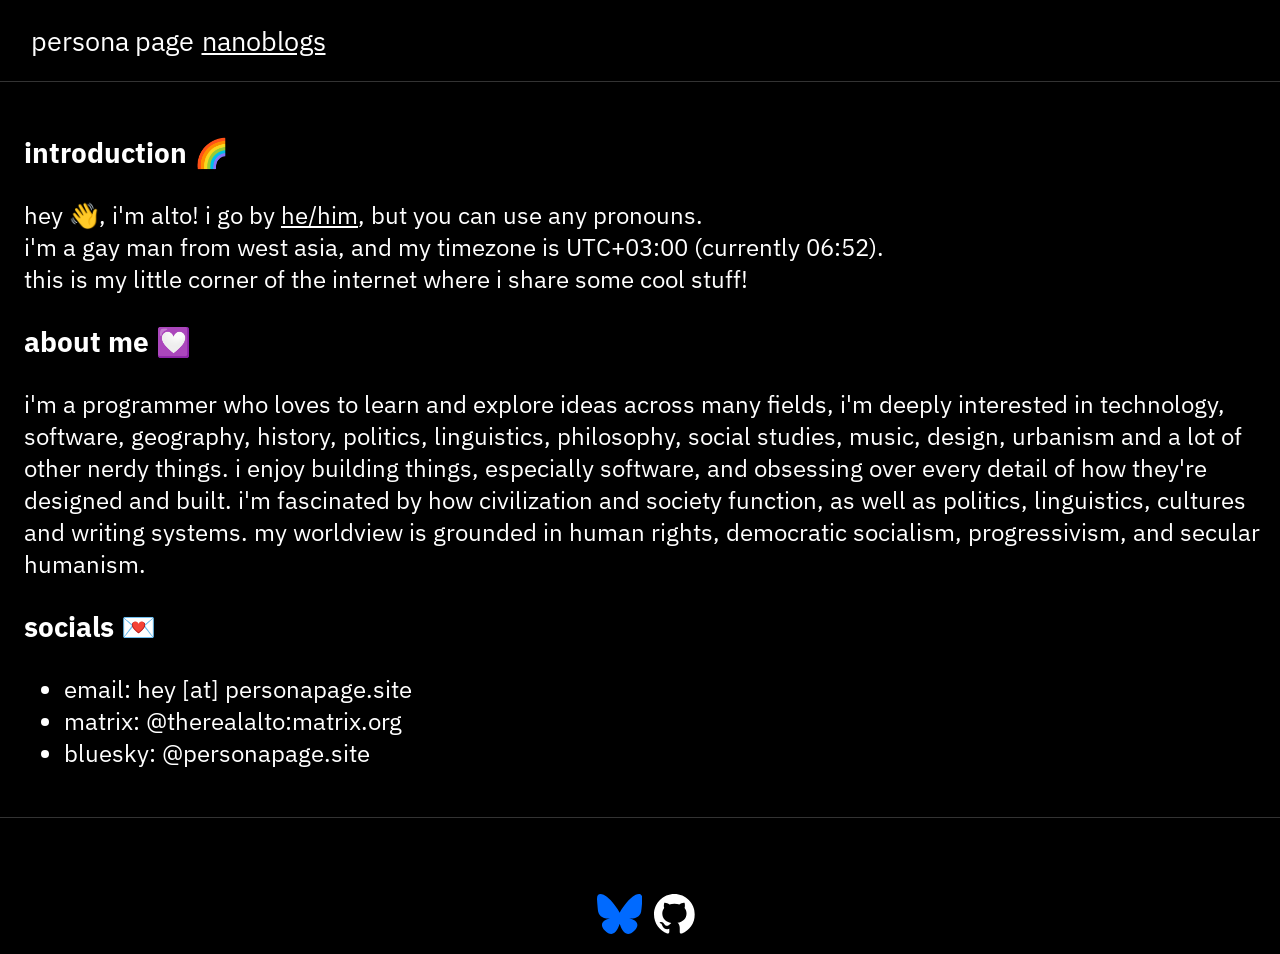
==== index.html @ 2a002d5f "Make social media icons smaller" ====
<!DOCTYPE html>
<html lang="en">
    <head>
        <meta charset="UTF-8" />
        <meta name="viewport" content="width=device-width, initial-scale=1.0" />
        <title>persona page</title>
        <link rel="stylesheet" href="style.css" />
    </head>
    <body>
        <div class="title-bar ibm-plex-sans-font">
            <div class="link-active"><a href="/">persona page</a></div>
            <div class="link-inactive"><a href="nanoblogs">nanoblogs</a></div>
        </div>
        <div class="main-content ibm-plex-sans-font">
            <h3>introduction <i class="serenityos-emoji-font">🌈</i></h3>
            hey <i class="serenityos-emoji-font">👋</i>, i'm alto! i go by <a class="link" href="https://en.wikipedia.org/wiki/He_(pronoun)">he/him</a>, but you can use any pronouns.
            <br>
            i'm a gay man from west asia, and my timezone is UTC+03:00 (currently <span id="current-time"></span>).
            <br>
            this is my  little corner of the internet where i share some cool stuff!
            <h3>about me <i class="serenityos-emoji-font">💟</i></h3>
            i'm a programmer who loves to learn and explore ideas across many fields, i'm deeply interested in technology, software, geography, history, politics, linguistics, philosophy, social studies, music, design, urbanism and a lot of other nerdy things.
            i enjoy building things, especially software, and obsessing over every detail of how they're designed and built.
            i'm fascinated by how civilization and society function, as well as politics, linguistics, cultures and writing systems.
            my worldview is grounded in human rights, democratic socialism, progressivism, and secular humanism.
            <h3>socials <i class="serenityos-emoji-font">💌</i></h3>
            <ul>
                <li>email: hey [at] personapage.site</li>
                <li>matrix: @therealalto:matrix.org</li>
                <li>bluesky: @personapage.site</li>
            </ul>
        </div>
        <div class="footer ibm-plex-sans-font">
            <div class="social-media-icons-container">
                <a href="https://bsky.app/profile/personapage.site">
                    <div class="social-media-icons">
                        <svg width="auto" height="40" viewBox="0 0 568 501" fill="none" xmlns="http://www.w3.org/2000/svg">
                            <path d="M123.121 33.6637C188.241 82.5526 258.281 181.681 284 234.873C309.719 181.681 379.759 82.5526 444.879 33.6637C491.866 -1.61183 568 -28.9064 568 57.9464C568 75.2916 558.055 203.659 552.222 224.501C531.947 296.954 458.067 315.434 392.347 304.249C507.222 323.8 536.444 388.56 473.333 453.32C353.473 576.312 301.061 422.461 287.631 383.039C285.169 375.812 284.017 372.431 284 375.306C283.983 372.431 282.831 375.812 280.369 383.039C266.939 422.461 214.527 576.312 94.6667 453.32C31.5556 388.56 60.7778 323.8 175.653 304.249C109.933 315.434 36.0535 296.954 15.7778 224.501C9.94525 203.659 0 75.2916 0 57.9464C0 -28.9064 76.1345 -1.61183 123.121 33.6637Z" fill="#006AFF"/>
                        </svg>
                    </div>
                </a>
                <a href="https://github.com/personapage/personapage.github.io">
                    <div class="social-media-icons">
                        <svg width="auto" height="40" viewBox="0 0 98 96" fill="none" xmlns="http://www.w3.org/2000/svg">
                            <g clip-path="url(#clip0_730_27136)">
                                <path d="M41.4395 69.3848C28.8066 67.8535 19.9062 58.7617 19.9062 46.9902C19.9062 42.2051 21.6289 37.0371 24.5 33.5918C23.2559 30.4336 23.4473 23.7344 24.8828 20.959C28.7109 20.4805 33.8789 22.4902 36.9414 25.2656C40.5781 24.1172 44.4062 23.543 49.0957 23.543C53.7852 23.543 57.6133 24.1172 61.0586 25.1699C64.0254 22.4902 69.2891 20.4805 73.1172 20.959C74.457 23.543 74.6484 30.2422 73.4043 33.4961C76.4668 37.1328 78.0937 42.0137 78.0937 46.9902C78.0937 58.7617 69.1934 67.6621 56.3691 69.2891C59.623 71.3945 61.8242 75.9883 61.8242 81.252L61.8242 91.2051C61.8242 94.0762 64.2168 95.7031 67.0879 94.5547C84.4102 87.9512 98 70.6289 98 49.1914C98 22.1074 75.9883 6.69539e-07 48.9043 4.309e-07C21.8203 1.92261e-07 -1.9479e-07 22.1074 -4.3343e-07 49.1914C-6.20631e-07 70.4375 13.4941 88.0469 31.6777 94.6504C34.2617 95.6074 36.75 93.8848 36.75 91.3008L36.75 83.6445C35.4102 84.2188 33.6875 84.6016 32.1562 84.6016C25.8398 84.6016 22.1074 81.1563 19.4277 74.7441C18.375 72.1602 17.2266 70.6289 15.0254 70.3418C13.877 70.2461 13.4941 69.7676 13.4941 69.1934C13.4941 68.0449 15.4082 67.1836 17.3223 67.1836C20.0977 67.1836 22.4902 68.9063 24.9785 72.4473C26.8926 75.2227 28.9023 76.4668 31.2949 76.4668C33.6875 76.4668 35.2187 75.6055 37.4199 73.4043C39.0469 71.7773 40.291 70.3418 41.4395 69.3848Z" fill="white"/>
                            </g>
                            <defs>
                                <clipPath id="clip0_730_27136">
                                    <rect width="98" height="96" fill="white"/>
                                </clipPath>
                            </defs>
                        </svg>
                    </div>
                </a>
            </div>
        </div>
        <script src="script.js"></script>
    </body>
</html>
---- style.css ----
@import url('https://fonts.googleapis.com/css2?family=IBM+Plex+Sans:ital,wght@0,100..700;1,100..700&display=swap');
@import url('https://linusg.github.io/serenityos-emoji-font/SerenityOS-Emoji.css');

body {
    margin: 0;
    background-color: black;
}
.title-bar {
    border-bottom: 1px;
    border-color: #333;
    border-bottom-style: solid;
    width: 98.5%;
    height: 4vh;
    padding: 2.5vh;
    font-size: 3vh;
    background-color: black;
    color: white;
    display: flex;
}

.ibm-plex-sans-font {
    font-family: "IBM Plex Sans", Arial, sans-serif;
    font-optical-sizing: auto;
    font-weight: 400;
    font-style: normal;
}

.serenityos-emoji-font {
    font-family: "SerenityOS Emoji";
    font-style: normal;
}

.main-content {
    color: white;
    padding: 24px;
    font-size: 24px;
    min-height: 70vh;
    width: 98.5%;
}

.link {
    color: white;
}

.link-active {
    margin-left: 8px;
}

.link-active a {
    color: white;
    text-decoration: none;
}

.link-inactive {
    margin-left: 8px;
}

.link-inactive a {
    color: white;
}

.nanoblog-post {
    border-width: 2px;
    border-color: #333;
    border-style: solid;
    border-radius: 16px;
    width: 90%;
    height: 10%;
    padding: 16px;
}

.footer {
    border-top-width: 1px;
    border-top-style: solid;
    border-top-color: #333;
    color: white;
    padding: 16px;
    background-color: black;
}

.social-media-icons {
    margin-left: 12px;
}

.social-media-icons-container {
    display: flex;
    justify-content: center;
    margin-top: 60px;
}
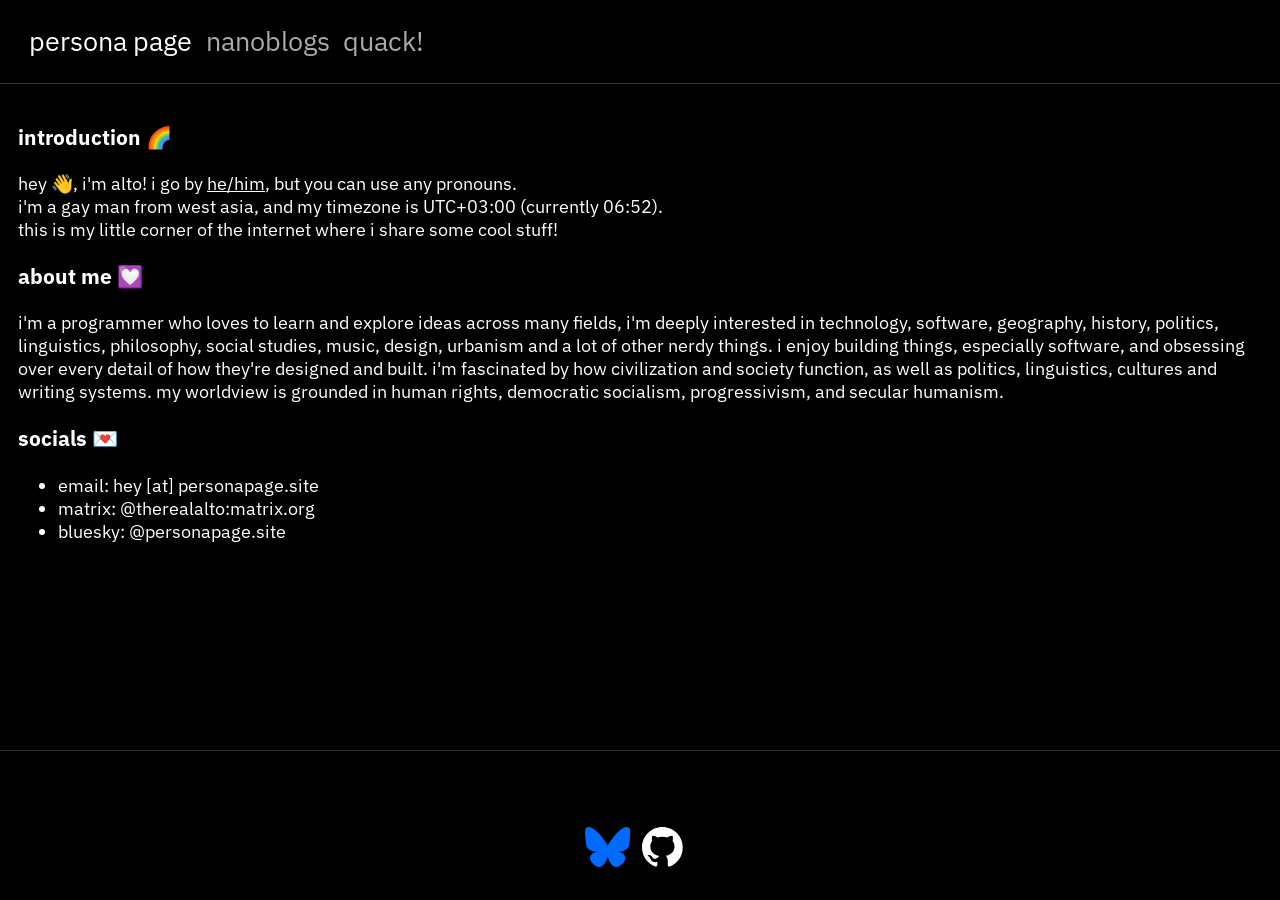
==== commit 266b3b7e: "Create sidebar and add quack-game page" ====
--- a/index.html
+++ b/index.html
@@ -3,27 +3,39 @@
     <head>
         <meta charset="UTF-8" />
         <meta name="viewport" content="width=device-width, initial-scale=1.0" />
+        <link rel="icon" type="image/x-icon" href="static/favicons/favicon.ico" sizes="any">
+        <link rel="icon" type="image/png" sizes="32x32" href="static/favicons/favicon-32x32.png">
+        <link rel="icon" type="image/png" sizes="16x16" href="static/favicons/favicon-16x16.png">
+        <link rel="apple-touch-icon" href="static/favicon.png" />
+        <link rel="shortcut icon" href="static/favicons/favicon.png" />
         <title>persona page</title>
         <link rel="stylesheet" href="style.css" />
     </head>
     <body>
         <div class="title-bar ibm-plex-sans-font">
             <div class="link-active"><a href="/">persona page</a></div>
-            <div class="link-inactive"><a href="nanoblogs">nanoblogs</a></div>
+            <div class="link-inactive"><a href="/nanoblogs">nanoblogs</a></div>
+            <div class="link-inactive"><a href="/quack-game">quack!</a></div>
+            <button class="material-symbols-rounded" id="toggle-sidebar-button" onclick="toggleSidebar()">menu</button>
+        </div>
+        <div id="sidebar" class="ibm-plex-sans-font">
+            <div><a class="link-active-sidebar" href="/">persona page</a></div>
+            <div><a class="link-inactive-sidebar" href="/nanoblogs">nanoblogs</a></div>
+            <div><a class="link-inactive-sidebar" href="/quack-game">quack!</a></div>
         </div>
         <div class="main-content ibm-plex-sans-font">
-            <h3>introduction <i class="serenityos-emoji-font">🌈</i></h3>
-            hey <i class="serenityos-emoji-font">👋</i>, i'm alto! i go by <a class="link" href="https://en.wikipedia.org/wiki/He_(pronoun)">he/him</a>, but you can use any pronouns.
+            <h3>introduction 🌈</h3>
+            hey 👋, i'm alto! i go by <a class="link" href="https://en.wikipedia.org/wiki/He_(pronoun)">he/him</a>, but you can use any pronouns.
             <br>
             i'm a gay man from west asia, and my timezone is UTC+03:00 (currently <span id="current-time"></span>).
             <br>
             this is my  little corner of the internet where i share some cool stuff!
-            <h3>about me <i class="serenityos-emoji-font">💟</i></h3>
+            <h3>about me 💟</h3>
             i'm a programmer who loves to learn and explore ideas across many fields, i'm deeply interested in technology, software, geography, history, politics, linguistics, philosophy, social studies, music, design, urbanism and a lot of other nerdy things.
             i enjoy building things, especially software, and obsessing over every detail of how they're designed and built.
             i'm fascinated by how civilization and society function, as well as politics, linguistics, cultures and writing systems.
             my worldview is grounded in human rights, democratic socialism, progressivism, and secular humanism.
-            <h3>socials <i class="serenityos-emoji-font">💌</i></h3>
+            <h3>socials 💌</h3>
             <ul>
                 <li>email: hey [at] personapage.site</li>
                 <li>matrix: @therealalto:matrix.org</li>
@@ -56,5 +68,6 @@
             </div>
         </div>
         <script src="script.js"></script>
+        <script src="/sidebar.js"></script>
     </body>
 </html>
--- a/style.css
+++ b/style.css
@@ -1,4 +1,5 @@
 @import url('https://fonts.googleapis.com/css2?family=IBM+Plex+Sans:ital,wght@0,100..700;1,100..700&display=swap');
+@import url('https://fonts.googleapis.com/css2?family=Material+Symbols+Rounded:opsz,wght,FILL,GRAD@20..48,100..700,0..1,-50..200&icon_names=close,menu');
 @import url('https://linusg.github.io/serenityos-emoji-font/SerenityOS-Emoji.css');
 
 body {
@@ -9,31 +10,34 @@
     border-bottom: 1px;
     border-color: #333;
     border-bottom-style: solid;
-    width: 98.5%;
-    height: 4vh;
+    min-height: 4vh;
     padding: 2.5vh;
     font-size: 3vh;
     background-color: black;
     color: white;
     display: flex;
+    position: sticky;
+    top: 0;
 }
 
 .ibm-plex-sans-font {
-    font-family: "IBM Plex Sans", Arial, sans-serif;
+    font-family: "IBM Plex Sans", "SerenityOS Emoji", Arial, sans-serif;
     font-optical-sizing: auto;
     font-weight: 400;
     font-style: normal;
 }
 
-.serenityos-emoji-font {
-    font-family: "SerenityOS Emoji";
-    font-style: normal;
+.main-content {
+    color: white;
+    padding: 2vh;
+    font-size: 2vh;
+    min-height: 70vh;
+    max-width: 98.5%;
 }
 
-.main-content {
+.nanoblogs-container {
     color: white;
-    padding: 24px;
-    font-size: 24px;
+    font-size: 2vh;
     min-height: 70vh;
     width: 98.5%;
 }
@@ -42,31 +46,14 @@
     color: white;
 }
 
-.link-active {
-    margin-left: 8px;
-}
-
-.link-active a {
-    color: white;
-    text-decoration: none;
-}
-
-.link-inactive {
-    margin-left: 8px;
-}
-
-.link-inactive a {
-    color: white;
-}
-
 .nanoblog-post {
-    border-width: 2px;
-    border-color: #333;
-    border-style: solid;
-    border-radius: 16px;
-    width: 90%;
-    height: 10%;
+    border-bottom-width: 1px;
+    border-bottom-color: #333;
+    border-bottom-style: solid;
+    width: 98.5%;
+    min-height: 10%;
     padding: 16px;
+    display: flex;
 }
 
 .footer {
@@ -79,11 +66,130 @@
 }
 
 .social-media-icons {
-    margin-left: 12px;
+    margin-right: 12px;
 }
 
 .social-media-icons-container {
     display: flex;
     justify-content: center;
     margin-top: 60px;
-}+}
+
+.nanoblog-post-username, .nanoblog-post-time {
+    color: #999;
+}
+
+.nanoblog-post-profile-picture {
+    margin-right: 16px;
+    border-style: solid;
+    border-radius: 50%;
+    border-width: 1px;
+    border-color: #333;
+}
+
+.nanoblog-post-information {
+    font-size: 1.8vh;
+    margin-bottom: 4px;
+}
+
+.link-inactive:hover, .link-active:hover {
+    background-color: #282828;
+}
+
+.link-inactive a:hover {
+    color: white;
+}
+
+.link-inactive, .link-active {
+    border-radius: 4.5vh;
+    text-decoration: none;
+    padding: 0 0.75vh;
+    min-height: 4.25vh;
+}
+
+.link-inactive a {
+    color: #aaa;
+    text-decoration: none;
+}
+
+.link-active a {
+    color: white;
+    text-decoration: none;
+}
+
+.link-inactive {
+    display: none;
+}
+
+#sidebar {
+    color: white;
+    left: 0;
+    position: fixed;
+    height: 100%;
+    background-color: black;
+    border-right: 1px solid #333;
+    padding: 2vh;
+    font-size: 3vh;
+    min-width: 20vw;
+    display: none;
+    flex-direction: column;
+}
+
+.material-symbols-rounded {
+    font-variation-settings:
+        'FILL' 0,
+        'wght' 200,
+        'GRAD' 0,
+        'opsz' 24
+}
+
+#toggle-sidebar-button {
+    border-style: none;
+    color: white;
+    background-color: black;
+    font-size: 3vh;
+    display: none;
+}
+
+
+@media (min-width: 768px) {
+    .link-inactive {
+        display: block;
+    }
+}
+
+@media (max-width: 767px) {
+    #toggle-sidebar-button {
+        display: block;
+    }
+    .title-bar {
+        justify-content: space-between;
+        align-items: center;
+    }
+}
+
+
+.link-inactive-sidebar:hover, .link-active-sidebar:hover {
+    background-color: #282828;
+}
+
+.link-inactive-sidebar a:hover {
+    color: white;
+}
+
+.link-inactive-sidebar, .link-active-sidebar {
+    border-radius: 4.5vh;
+    text-decoration: none;
+    padding: 0 0.75vh;
+    min-height: 4.25vh;
+}
+
+.link-inactive-sidebar {
+    color: #aaa;
+    text-decoration: none;
+}
+
+.link-active-sidebar {
+    color: white;
+    text-decoration: none;
+}
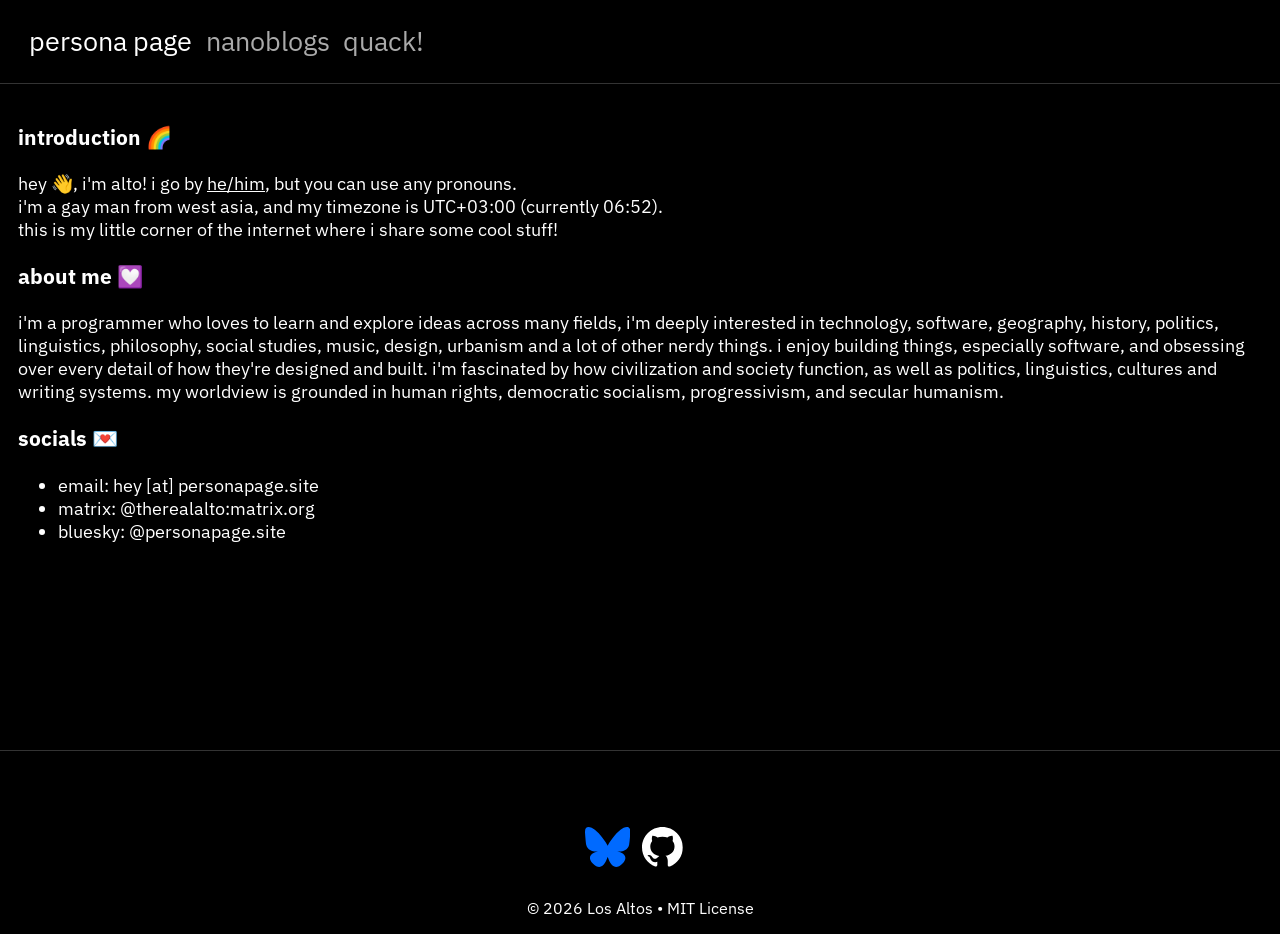
==== commit 98a97091: "Add copyright in the footer" ====
--- a/index.html
+++ b/index.html
@@ -66,6 +66,9 @@
                     </div>
                 </a>
             </div>
+            <div class="copyright-notice">
+                © 2026 Los Altos • MIT License
+            </div>
         </div>
         <script src="script.js"></script>
         <script src="/sidebar.js"></script>
--- a/style.css
+++ b/style.css
@@ -73,6 +73,12 @@
     display: flex;
     justify-content: center;
     margin-top: 60px;
+    margin-bottom: 3vh;
+}
+
+.copyright-notice {
+    display: flex;
+    justify-content: center;
 }
 
 .nanoblog-post-username, .nanoblog-post-time {
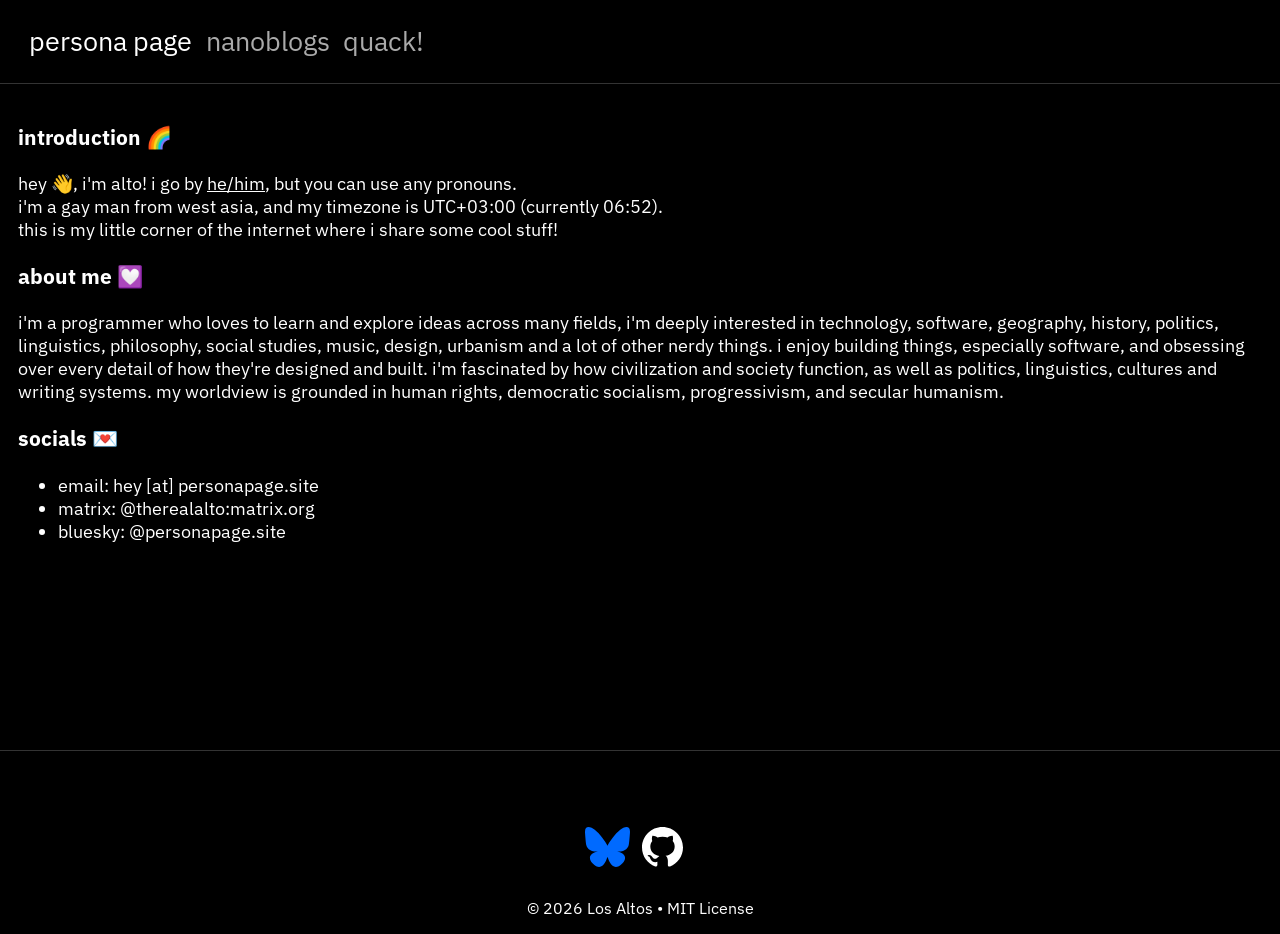
==== commit d366a6b7: "Split CSS, Create components, Clean up codebase" ====
--- a/index.html
+++ b/index.html
@@ -3,38 +3,32 @@
     <head>
         <meta charset="UTF-8" />
         <meta name="viewport" content="width=device-width, initial-scale=1.0" />
-        <link rel="icon" type="image/x-icon" href="static/favicons/favicon.ico" sizes="any">
-        <link rel="icon" type="image/png" sizes="32x32" href="static/favicons/favicon-32x32.png">
-        <link rel="icon" type="image/png" sizes="16x16" href="static/favicons/favicon-16x16.png">
-        <link rel="apple-touch-icon" href="static/favicon.png" />
-        <link rel="shortcut icon" href="static/favicons/favicon.png" />
+        <link rel="icon" type="image/x-icon" href="/assets/favicons/favicon.ico" sizes="any" />
+        <link rel="icon" type="image/png" sizes="32x32" href="/assets/favicons/favicon-32x32.png" />
+        <link rel="icon" type="image/png" sizes="16x16" href="/assets/favicons/favicon-16x16.png" />
+        <link rel="apple-touch-icon" href="/assets/favicons/favicon.png" />
+        <link rel="shortcut icon" href="/assets/favicons/favicon.png" />
+        <link rel="stylesheet" href="/css/navigation.css" />
+        <link rel="stylesheet" href="/css/global.css" />
+        <link rel="stylesheet" href="/css/footer.css" />
         <title>persona page</title>
-        <link rel="stylesheet" href="style.css" />
     </head>
     <body>
-        <div class="title-bar ibm-plex-sans-font">
-            <div class="link-active"><a href="/">persona page</a></div>
-            <div class="link-inactive"><a href="/nanoblogs">nanoblogs</a></div>
-            <div class="link-inactive"><a href="/quack-game">quack!</a></div>
-            <button class="material-symbols-rounded" id="toggle-sidebar-button" onclick="toggleSidebar()">menu</button>
-        </div>
-        <div id="sidebar" class="ibm-plex-sans-font">
-            <div><a class="link-active-sidebar" href="/">persona page</a></div>
-            <div><a class="link-inactive-sidebar" href="/nanoblogs">nanoblogs</a></div>
-            <div><a class="link-inactive-sidebar" href="/quack-game">quack!</a></div>
-        </div>
-        <div class="main-content ibm-plex-sans-font">
+        <site-navigation-bar page="home"></site-navigation-bar>
+        <div class="main-content">
             <h3>introduction 🌈</h3>
-            hey 👋, i'm alto! i go by <a class="link" href="https://en.wikipedia.org/wiki/He_(pronoun)">he/him</a>, but you can use any pronouns.
-            <br>
+            hey 👋, i'm alto! i go by
+            <a class="link" href="https://en.wikipedia.org/wiki/He_(pronoun)">he/him</a>, but you can use any pronouns.
+            <br />
             i'm a gay man from west asia, and my timezone is UTC+03:00 (currently <span id="current-time"></span>).
-            <br>
-            this is my  little corner of the internet where i share some cool stuff!
+            <br />
+            this is my little corner of the internet where i share some cool stuff!
             <h3>about me 💟</h3>
-            i'm a programmer who loves to learn and explore ideas across many fields, i'm deeply interested in technology, software, geography, history, politics, linguistics, philosophy, social studies, music, design, urbanism and a lot of other nerdy things.
-            i enjoy building things, especially software, and obsessing over every detail of how they're designed and built.
-            i'm fascinated by how civilization and society function, as well as politics, linguistics, cultures and writing systems.
-            my worldview is grounded in human rights, democratic socialism, progressivism, and secular humanism.
+            i'm a programmer who loves to learn and explore ideas across many fields, i'm deeply interested in technology, software, geography, history,
+            politics, linguistics, philosophy, social studies, music, design, urbanism and a lot of other nerdy things. i enjoy building things, especially
+            software, and obsessing over every detail of how they're designed and built. i'm fascinated by how civilization and society function, as well as
+            politics, linguistics, cultures and writing systems. my worldview is grounded in human rights, democratic socialism, progressivism, and secular
+            humanism.
             <h3>socials 💌</h3>
             <ul>
                 <li>email: hey [at] personapage.site</li>
@@ -42,35 +36,9 @@
                 <li>bluesky: @personapage.site</li>
             </ul>
         </div>
-        <div class="footer ibm-plex-sans-font">
-            <div class="social-media-icons-container">
-                <a href="https://bsky.app/profile/personapage.site">
-                    <div class="social-media-icons">
-                        <svg width="auto" height="40" viewBox="0 0 568 501" fill="none" xmlns="http://www.w3.org/2000/svg">
-                            <path d="M123.121 33.6637C188.241 82.5526 258.281 181.681 284 234.873C309.719 181.681 379.759 82.5526 444.879 33.6637C491.866 -1.61183 568 -28.9064 568 57.9464C568 75.2916 558.055 203.659 552.222 224.501C531.947 296.954 458.067 315.434 392.347 304.249C507.222 323.8 536.444 388.56 473.333 453.32C353.473 576.312 301.061 422.461 287.631 383.039C285.169 375.812 284.017 372.431 284 375.306C283.983 372.431 282.831 375.812 280.369 383.039C266.939 422.461 214.527 576.312 94.6667 453.32C31.5556 388.56 60.7778 323.8 175.653 304.249C109.933 315.434 36.0535 296.954 15.7778 224.501C9.94525 203.659 0 75.2916 0 57.9464C0 -28.9064 76.1345 -1.61183 123.121 33.6637Z" fill="#006AFF"/>
-                        </svg>
-                    </div>
-                </a>
-                <a href="https://github.com/personapage/personapage.github.io">
-                    <div class="social-media-icons">
-                        <svg width="auto" height="40" viewBox="0 0 98 96" fill="none" xmlns="http://www.w3.org/2000/svg">
-                            <g clip-path="url(#clip0_730_27136)">
-                                <path d="M41.4395 69.3848C28.8066 67.8535 19.9062 58.7617 19.9062 46.9902C19.9062 42.2051 21.6289 37.0371 24.5 33.5918C23.2559 30.4336 23.4473 23.7344 24.8828 20.959C28.7109 20.4805 33.8789 22.4902 36.9414 25.2656C40.5781 24.1172 44.4062 23.543 49.0957 23.543C53.7852 23.543 57.6133 24.1172 61.0586 25.1699C64.0254 22.4902 69.2891 20.4805 73.1172 20.959C74.457 23.543 74.6484 30.2422 73.4043 33.4961C76.4668 37.1328 78.0937 42.0137 78.0937 46.9902C78.0937 58.7617 69.1934 67.6621 56.3691 69.2891C59.623 71.3945 61.8242 75.9883 61.8242 81.252L61.8242 91.2051C61.8242 94.0762 64.2168 95.7031 67.0879 94.5547C84.4102 87.9512 98 70.6289 98 49.1914C98 22.1074 75.9883 6.69539e-07 48.9043 4.309e-07C21.8203 1.92261e-07 -1.9479e-07 22.1074 -4.3343e-07 49.1914C-6.20631e-07 70.4375 13.4941 88.0469 31.6777 94.6504C34.2617 95.6074 36.75 93.8848 36.75 91.3008L36.75 83.6445C35.4102 84.2188 33.6875 84.6016 32.1562 84.6016C25.8398 84.6016 22.1074 81.1563 19.4277 74.7441C18.375 72.1602 17.2266 70.6289 15.0254 70.3418C13.877 70.2461 13.4941 69.7676 13.4941 69.1934C13.4941 68.0449 15.4082 67.1836 17.3223 67.1836C20.0977 67.1836 22.4902 68.9063 24.9785 72.4473C26.8926 75.2227 28.9023 76.4668 31.2949 76.4668C33.6875 76.4668 35.2187 75.6055 37.4199 73.4043C39.0469 71.7773 40.291 70.3418 41.4395 69.3848Z" fill="white"/>
-                            </g>
-                            <defs>
-                                <clipPath id="clip0_730_27136">
-                                    <rect width="98" height="96" fill="white"/>
-                                </clipPath>
-                            </defs>
-                        </svg>
-                    </div>
-                </a>
-            </div>
-            <div class="copyright-notice">
-                © 2026 Los Altos • MIT License
-            </div>
-        </div>
-        <script src="script.js"></script>
-        <script src="/sidebar.js"></script>
+        <site-footer></site-footer>
+        <script src="/index.js"></script>
+        <script src="/components/nav.js"></script>
+        <script src="/components/footer.js"></script>
     </body>
 </html>
--- a/css/navigation.css
+++ b/css/navigation.css
@@ -0,0 +1,109 @@
+.navbar {
+    border-bottom: 1px;
+    border-color: #333;
+    border-bottom-style: solid;
+    min-height: 4vh;
+    padding: 2.5vh;
+    font-size: 3vh;
+    background-color: black;
+    color: white;
+    display: flex;
+    position: sticky;
+    top: 0;
+}
+
+.link-inactive:hover,
+.link-active:hover {
+    background-color: #282828;
+}
+
+.link-inactive a:hover {
+    color: white;
+}
+
+.link-inactive,
+.link-active {
+    border-radius: 4.5vh;
+    text-decoration: none;
+    padding: 0 0.75vh;
+    min-height: 4.25vh;
+}
+
+.link-inactive a {
+    color: #aaa;
+    text-decoration: none;
+}
+
+.link-active a {
+    color: white;
+    text-decoration: none;
+}
+
+.link-inactive {
+    display: none;
+}
+
+#toggle-sidebar-button {
+    border-style: none;
+    color: white;
+    background-color: black;
+    font-size: 3vh;
+    display: none;
+}
+
+@media (min-width: 768px) {
+    .link-inactive {
+        display: block;
+    }
+}
+
+@media (max-width: 767px) {
+    #toggle-sidebar-button {
+        display: block;
+    }
+    .title-bar {
+        justify-content: space-between;
+        align-items: center;
+    }
+}
+
+.link-inactive-sidebar:hover,
+.link-active-sidebar:hover {
+    background-color: #282828;
+}
+
+.link-inactive-sidebar a:hover {
+    color: white;
+}
+
+.link-inactive-sidebar,
+.link-active-sidebar {
+    border-radius: 4.5vh;
+    text-decoration: none;
+    padding: 0 0.75vh;
+    min-height: 4.25vh;
+}
+
+.link-inactive-sidebar {
+    color: #aaa;
+    text-decoration: none;
+}
+
+.link-active-sidebar {
+    color: white;
+    text-decoration: none;
+}
+
+#sidebar {
+    color: white;
+    left: 0;
+    position: fixed;
+    height: 100%;
+    background-color: black;
+    border-right: 1px solid #333;
+    padding: 2vh;
+    font-size: 3vh;
+    min-width: 20vw;
+    display: none;
+    flex-direction: column;
+}
--- a/css/global.css
+++ b/css/global.css
@@ -0,0 +1,32 @@
+@import url("https://fonts.googleapis.com/css2?family=IBM+Plex+Sans:ital,wght@0,100..700;1,100..700&display=swap");
+@import url("https://fonts.googleapis.com/css2?family=Material+Symbols+Rounded:opsz,wght,FILL,GRAD@20..48,100..700,0..1,-50..200&icon_names=close,menu");
+@import url("https://linusg.github.io/serenityos-emoji-font/SerenityOS-Emoji.css");
+
+body {
+    margin: 0;
+    background-color: black;
+    font-family: "IBM Plex Sans", "SerenityOS Emoji", Arial, sans-serif;
+    font-optical-sizing: auto;
+    font-weight: 400;
+    font-style: normal;
+}
+
+.main-content {
+    color: white;
+    padding: 2vh;
+    font-size: 2vh;
+    min-height: 70vh;
+    max-width: 98.5%;
+}
+
+.link {
+    color: white;
+}
+
+.material-symbols-rounded {
+    font-variation-settings:
+        "FILL" 0,
+        "wght" 200,
+        "GRAD" 0,
+        "opsz" 24;
+}
--- a/css/footer.css
+++ b/css/footer.css
@@ -0,0 +1,25 @@
+.footer {
+    border-top-width: 1px;
+    border-top-style: solid;
+    border-top-color: #333;
+    color: white;
+    padding: 16px;
+    background-color: black;
+}
+
+.social-media-icons img {
+    margin-right: 12px;
+    height: 40px;
+}
+
+.social-media-icons-container {
+    display: flex;
+    justify-content: center;
+    margin-top: 60px;
+    margin-bottom: 3vh;
+}
+
+.copyright-notice {
+    display: flex;
+    justify-content: center;
+}
